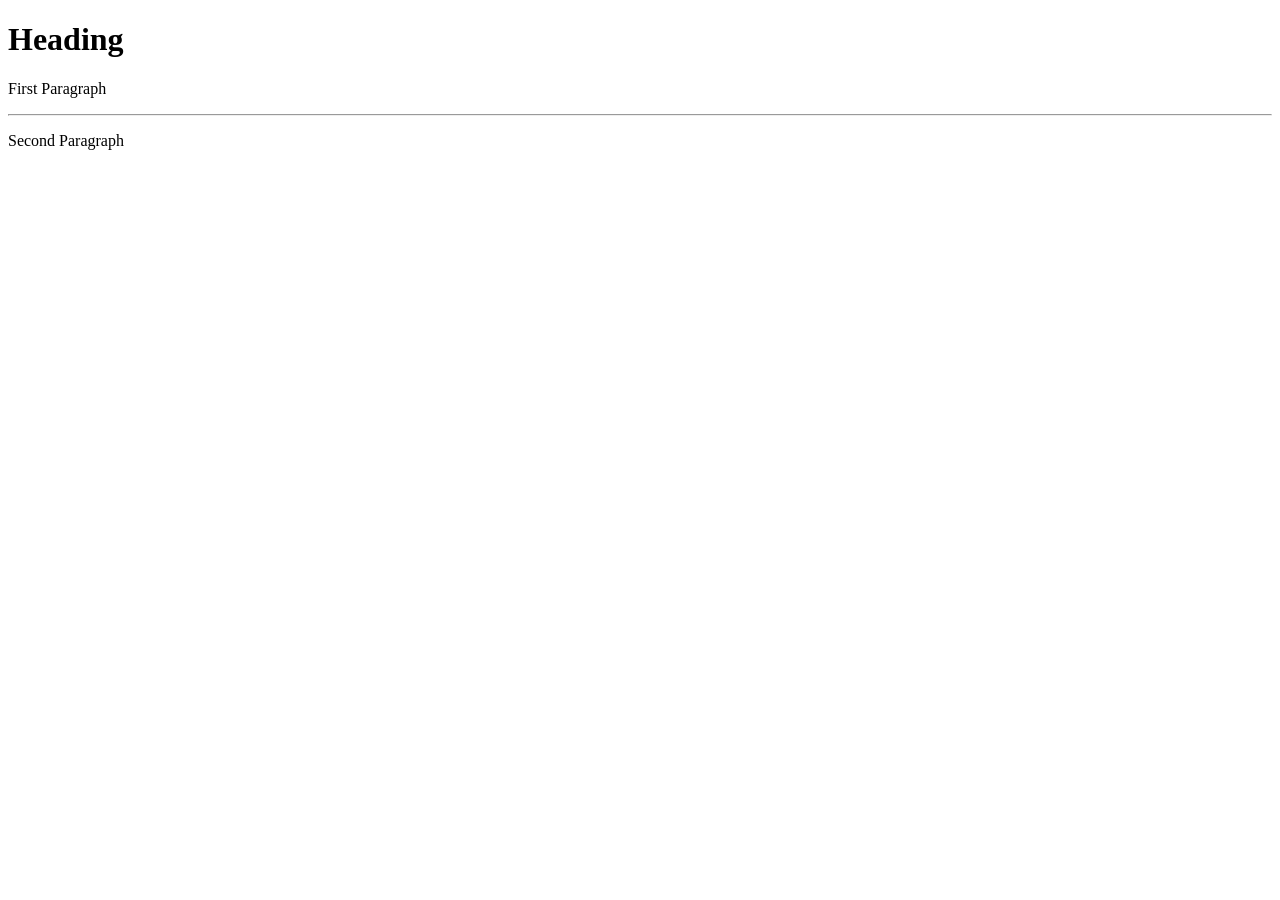
==== index.html @ 1a5a6fde "chore: added a placeholder .html" ====
<!DOCTYPE html>

<html>
    <head>
        <title>Sample Web Page</title>
    </head>

    <body>
        <h1>Heading</h1>
        <p>First Paragraph</P>
        <hr />
        <p>Second Paragraph</p>
    </body>

</html>
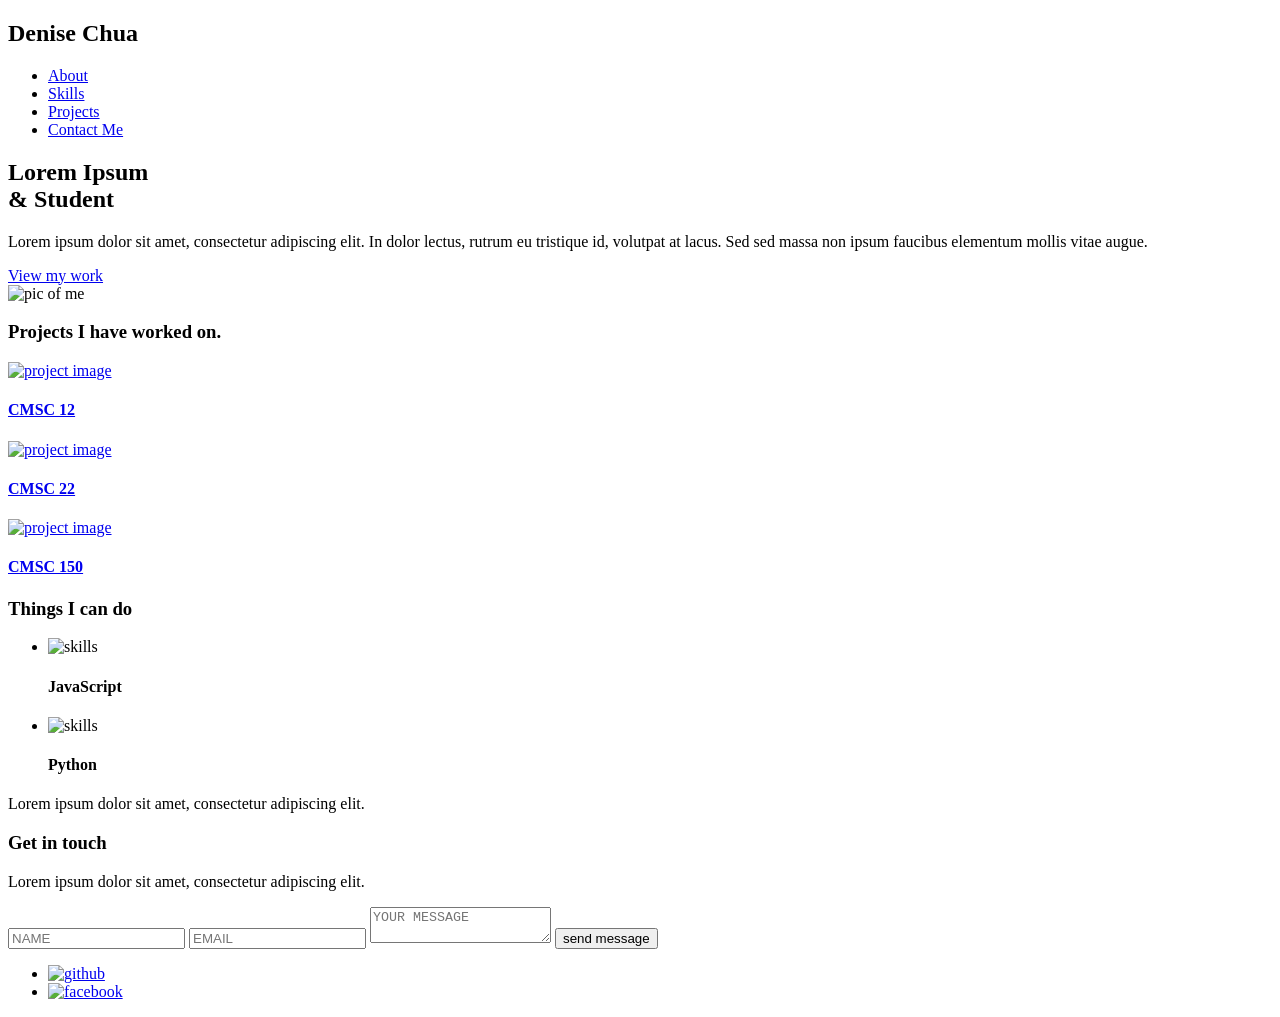
==== commit b23767fa: "feat: added basic content structure to index.html" ====
--- a/index.html
+++ b/index.html
@@ -2,14 +2,93 @@
 
 <html>
     <head>
-        <title>Sample Web Page</title>
+        <link rel="stylesheet" href="css/styles.css">
+        <title>Denise Chua's Web Portfolio</title>
     </head>
 
     <body>
-        <h1>Heading</h1>
-        <p>First Paragraph</P>
-        <hr />
-        <p>Second Paragraph</p>
+
+        <!-- site header
+        ============================================ -->
+        <header>
+            <div class="site-navbar">
+                <nav class="navbar-menu">
+                    <h1>Denise Chua</h1>
+                    <ul class="navbar-list">
+                        <li class="navbar-item"><a href="#about" class="navbar-link">About</a></li>
+                        <li class="navbar-item"><a href="#skills" class="navbar-link">Skills</a></li>
+                        <li class="navbar-item"><a href="#projects" class="navbar-link">Projects</a></li>
+                        <li class="navbar-item"><a href="#contact" class="navbar-link">Contact Me</a></li>
+                    </ul>
+                </nav>
+            </div>
+        </header>
+
+        <!-- site sections
+        ============================================ -->
+        <section id="about" class="section">
+            <div class ="welcome-text">
+                <h2>Lorem Ipsum <br>& Student</h2>
+                <p class = "leading">Lorem ipsum dolor sit amet, consectetur adipiscing elit. In dolor lectus, rutrum eu tristique id, volutpat at lacus. 
+                    Sed sed massa non ipsum faucibus elementum mollis vitae augue.</p>
+            <a href ="#projects" class="button">View my work</a>
+            </div>
+            <div class="welcome-img">
+                <img src="personal_photo.png" alt="pic of me">
+            </div>
+        </section>
+
+        <section id="projects">
+            <h3>Projects I have worked on.</h3>
+            <div class="projects grid">
+                <a href="#">
+                    <img src="cmsc12.png" alt="project image">
+                    <h4>CMSC 12</h4>
+                </a>
+                <a href="#">
+                    <img src="cmsc22.png" alt="project image">
+                    <h4>CMSC 22</h4>
+                </a>
+                <a href="#">
+                    <img src="cmsc150.png" alt="project image">
+                    <h4>CMSC 150</h4>
+                </a>
+            </div>
+        </section>
+
+        <section id="skills">
+            <h3>Things I can do</h3>
+            <ul>
+                <li>
+                    <img src="icon_javascript.png" alt="skills">
+                    <h4>JavaScript</h4>
+                </li>
+                <li>
+                    <img src="icon_python.png" alt="skills">
+                    <h4>Python</h4>
+                </li>
+            </ul>
+            <p class="leading">Lorem ipsum dolor sit amet, consectetur adipiscing elit.</p>
+        </section>
+
+        <section id="contact">
+            <h3>Get in touch</h3>
+            <p class="leading">Lorem ipsum dolor sit amet, consectetur adipiscing elit.</p>
+            <form>
+                <input type="text" placeholder="NAME">
+                <input type="email" placeholder ="EMAIL">
+                <textarea placeholder="YOUR MESSAGE"></textarea>
+                <button class="button">send message</button>
+            </form>
+        </section>
+
+        <footer>
+            <div clas="grid">
+                <ul class="social">
+                    <li><a href="#"><img src="assets/icon_github.png" alt="github"></a></li>
+                    <li><a href="#"><img src="assets/icon_facebook.png" alt="facebook"></a></li>              
+                </ul>
+            </div>
+        </footer>
     </body>
-
 </html>
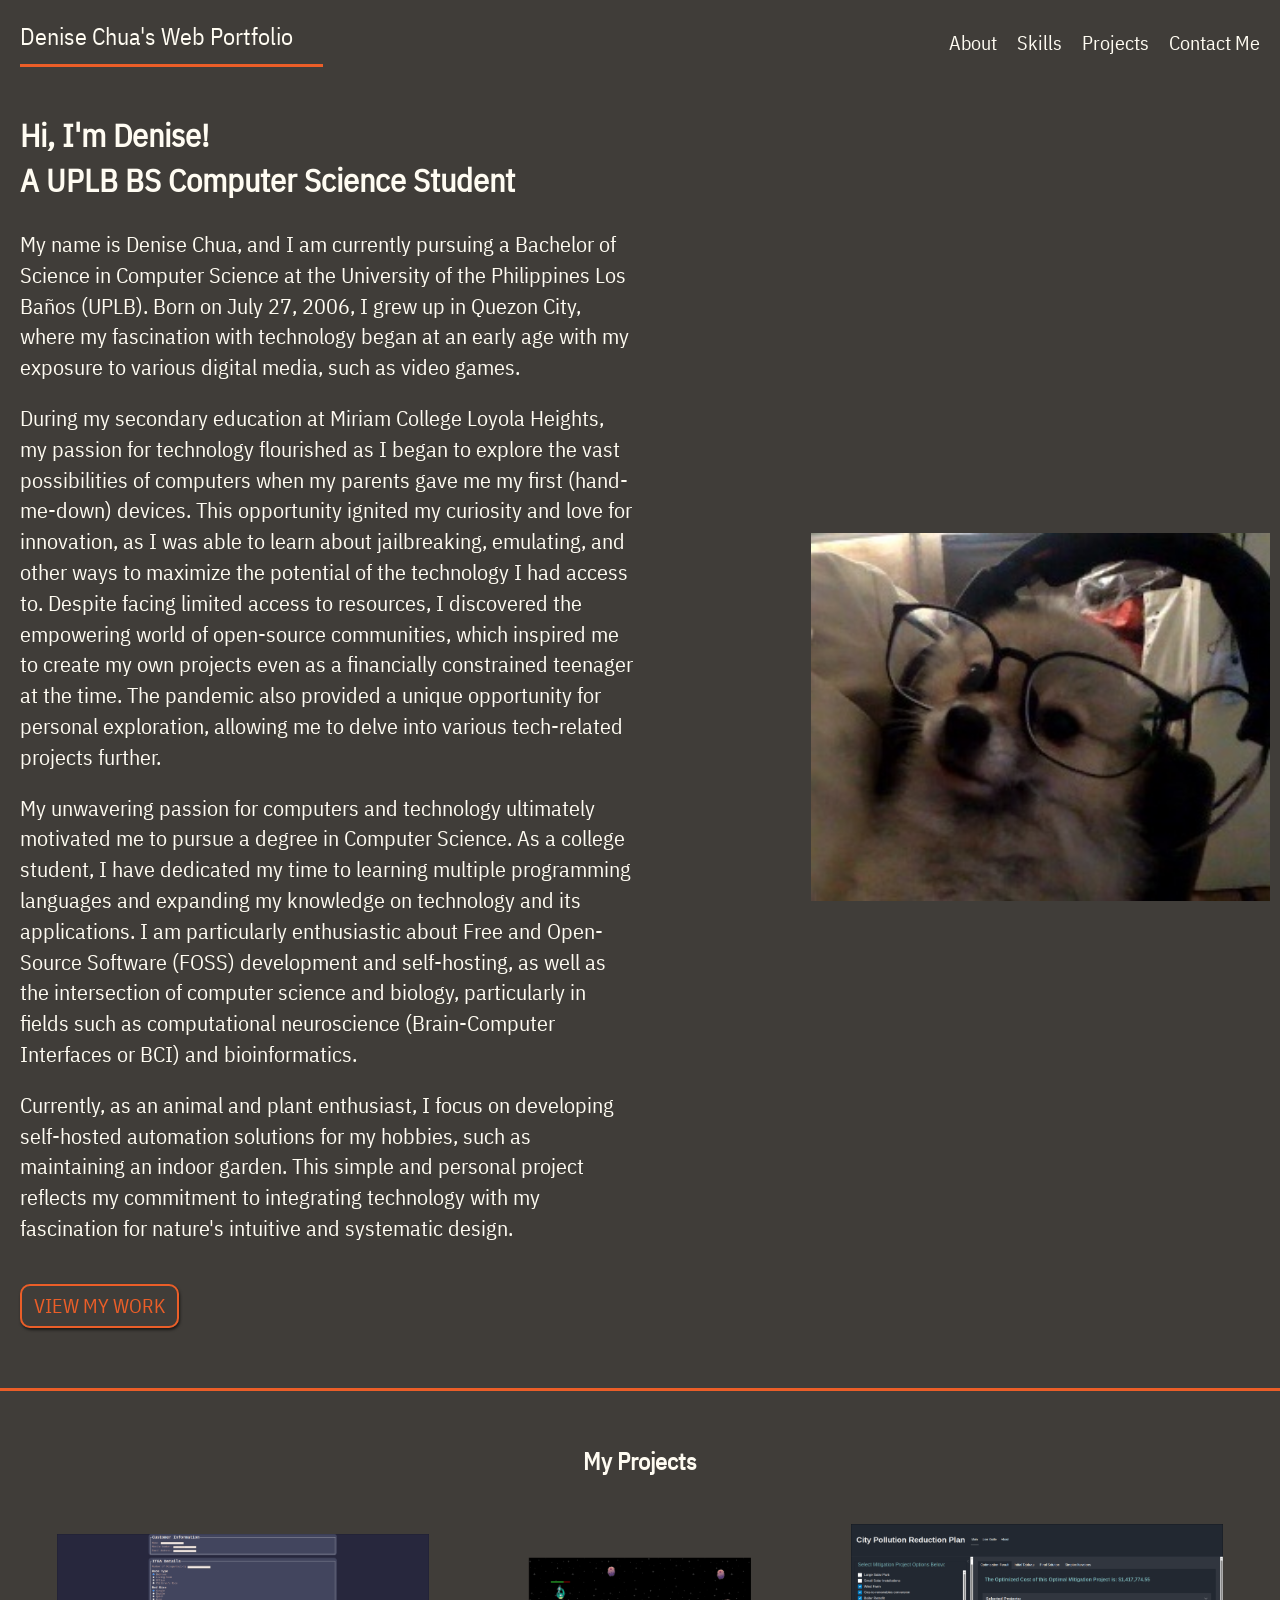
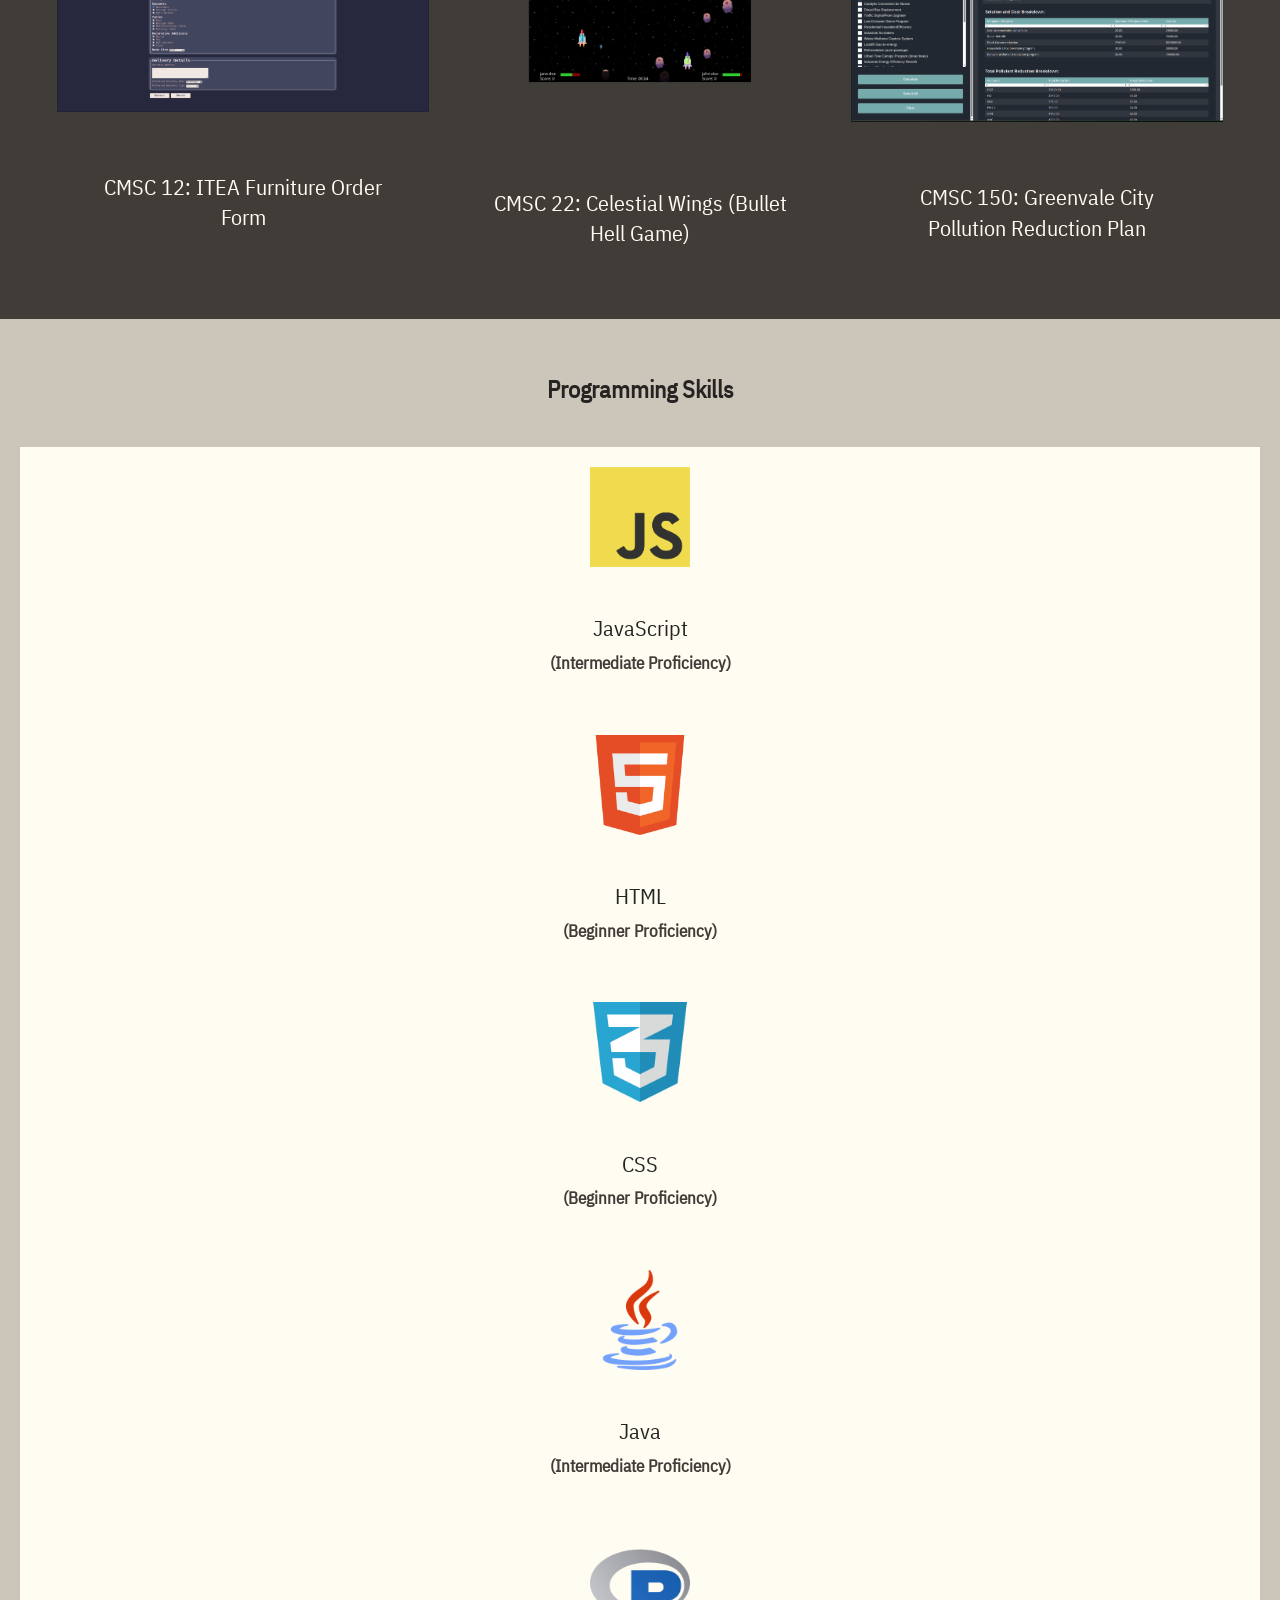
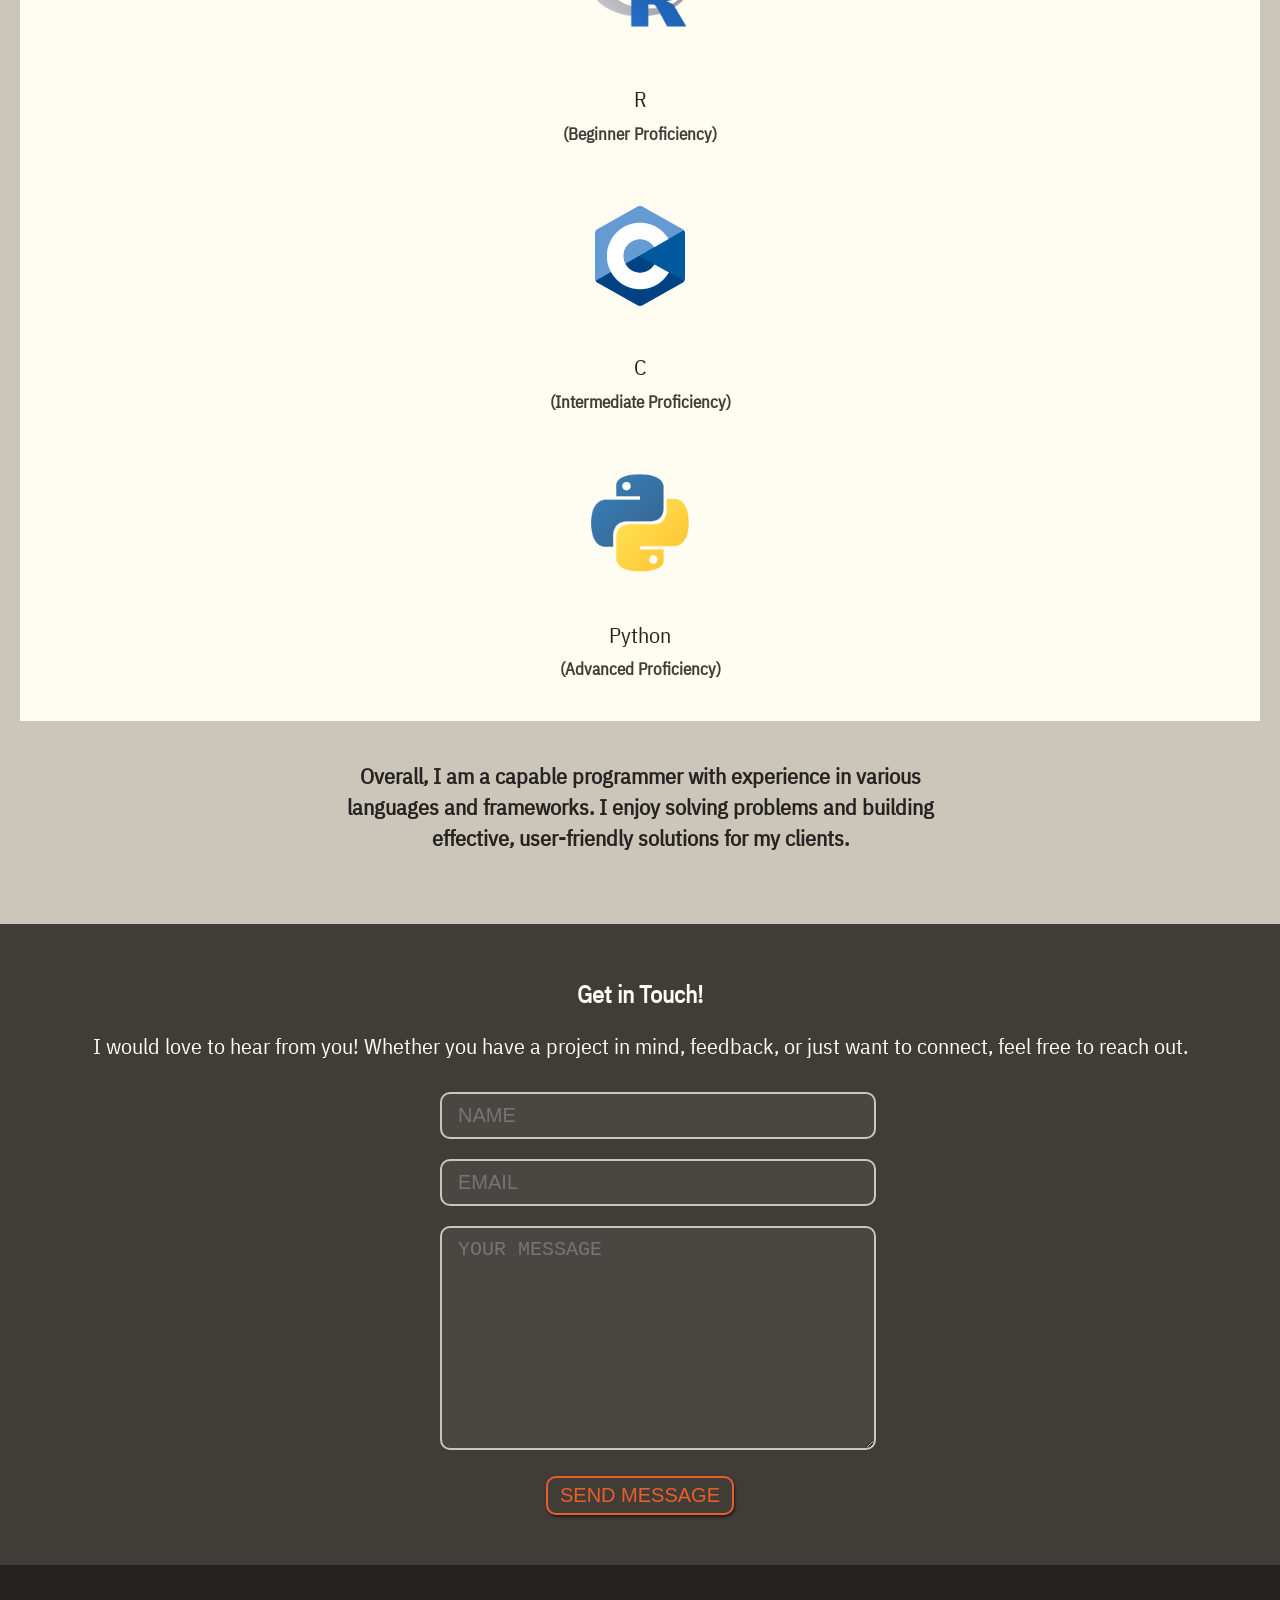
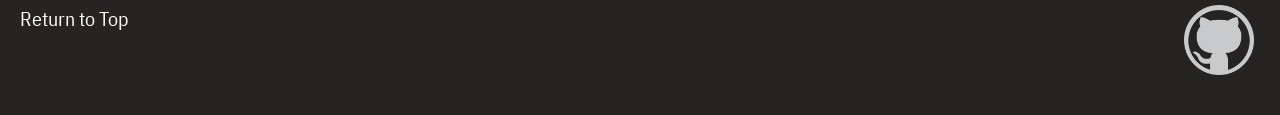
==== commit 0ccf3087: "ui: added css styling and image assets" ====
--- a/index.html
+++ b/index.html
@@ -1,3 +1,5 @@
+<!-- Chua, Denise Kirssy F. | CMSC 100 Exer # 2 -->
+
 <!DOCTYPE html>
 
 <html>
@@ -10,70 +12,111 @@
 
         <!-- site header
         ============================================ -->
-        <header>
-            <div class="site-navbar">
-                <nav class="navbar-menu">
-                    <h1>Denise Chua</h1>
-                    <ul class="navbar-list">
-                        <li class="navbar-item"><a href="#about" class="navbar-link">About</a></li>
-                        <li class="navbar-item"><a href="#skills" class="navbar-link">Skills</a></li>
-                        <li class="navbar-item"><a href="#projects" class="navbar-link">Projects</a></li>
-                        <li class="navbar-item"><a href="#contact" class="navbar-link">Contact Me</a></li>
-                    </ul>
-                </nav>
+            <nav class="navbar-menu grid">
+                <h1>Denise Chua's Web Portfolio</h1>
+                <ul>
+                    <li><a href="#about">About</a></li>
+                    <li><a href="#skills">Skills</a></li>
+                    <li><a href="#projects">Projects</a></li>
+                    <li><a href="#contact">Contact Me</a></li>
+                </ul>
+            </nav>
+
+        <!-- site sections (about)
+        ============================================ -->
+        <section id="about" class="grid">
+            <div class ="welcome-text">
+                <h2><strong>Hi, I'm Denise! <br>A UPLB BS Computer Science Student</strong></h2>
+                <p class="leading">
+                My name is Denise Chua, and I am currently pursuing a Bachelor of Science in Computer Science at the University of the Philippines Los Baños (UPLB). Born on July 27, 2006, I grew up in Quezon City, where my fascination with technology began at an early age with my exposure to various digital media, such as video games.
+                </p>
+
+                <p class="leading">
+                During my secondary education at Miriam College Loyola Heights, my passion for technology flourished as I began to explore the vast possibilities of computers when my parents gave me my first (hand-me-down) devices. This opportunity ignited my curiosity and love for innovation, as I was able to learn about jailbreaking, emulating, and other ways to maximize the potential of the technology I had access to. Despite facing limited access to resources, I discovered the empowering world of open-source communities, which inspired me to create my own projects even as a financially constrained teenager at the time. The pandemic also provided a unique opportunity for personal exploration, allowing me to delve into various tech-related projects further.
+
+                <p class="leading">
+                My unwavering passion for computers and technology ultimately motivated me to pursue a degree in Computer Science. As a college student, I have dedicated my time to learning multiple programming languages and expanding my knowledge on technology and its applications. I am particularly enthusiastic about Free and Open-Source Software (FOSS) development and self-hosting, as well as the intersection of computer science and biology, particularly in fields such as computational neuroscience (Brain-Computer Interfaces or BCI) and bioinformatics.
+                </p>
+
+                <p class="leading">
+                Currently, as an animal and plant enthusiast, I focus on developing self-hosted automation solutions for my hobbies, such as maintaining an indoor garden. This simple and personal project reflects my commitment to integrating technology with my fascination for nature's intuitive and systematic design.
+                </p>
+            <a href ="#portfolio" class="button">View my work</a>
             </div>
-        </header>
-
-        <!-- site sections
-        ============================================ -->
-        <section id="about" class="section">
-            <div class ="welcome-text">
-                <h2>Lorem Ipsum <br>& Student</h2>
-                <p class = "leading">Lorem ipsum dolor sit amet, consectetur adipiscing elit. In dolor lectus, rutrum eu tristique id, volutpat at lacus. 
-                    Sed sed massa non ipsum faucibus elementum mollis vitae augue.</p>
-            <a href ="#projects" class="button">View my work</a>
-            </div>
-            <div class="welcome-img">
-                <img src="personal_photo.png" alt="pic of me">
+            <div class="personal-img">
+                <img src="assets/mydogbutme.jpg" alt="pic of me">
             </div>
         </section>
 
-        <section id="projects">
-            <h3>Projects I have worked on.</h3>
+        <!-- site sections (portfolio)
+        ============================================ -->
+        <section id="portfolio">
+            <h3><strong>My Projects</strong></h3>
             <div class="projects grid">
-                <a href="#">
-                    <img src="cmsc12.png" alt="project image">
-                    <h4>CMSC 12</h4>
+                <a>
+                    <img src="assets/cmsc12.png" alt="project image">
+                    <h4>CMSC 12: ITEA Furniture Order Form</h4>
                 </a>
-                <a href="#">
-                    <img src="cmsc22.png" alt="project image">
-                    <h4>CMSC 22</h4>
+                <a>
+                    <img src="assets/cmsc22.png" alt="project image">
+                    <h4>CMSC 22: Celestial Wings (Bullet Hell Game)</h4>
                 </a>
-                <a href="#">
-                    <img src="cmsc150.png" alt="project image">
-                    <h4>CMSC 150</h4>
+                <a>
+                    <img src="assets/cmsc150.png" alt="project image">
+                    <h4>CMSC 150: Greenvale City Pollution Reduction Plan</h4>
                 </a>
             </div>
         </section>
 
+        <!-- site sections (skills)
+        ============================================ -->
         <section id="skills">
-            <h3>Things I can do</h3>
+            <h3><strong>Programming Skills</strong></h3>
             <ul>
                 <li>
-                    <img src="icon_javascript.png" alt="skills">
+                    <img src="assets/javascript-logo.png" alt="skills">
                     <h4>JavaScript</h4>
+                    <h5>(Intermediate Proficiency)</h5>
                 </li>
                 <li>
-                    <img src="icon_python.png" alt="skills">
+                    <img src="assets/html-logo.png" alt="skills">
+                    <h4>HTML</h4>
+                    <h5>(Beginner Proficiency)</h5>
+                </li>
+                <li>
+                    <img src="assets/css-logo.png" alt="skills">
+                    <h4>CSS</h4>
+                    <h5>(Beginner Proficiency)</h5>
+                </li>
+                <li>
+                    <img src="assets/java-logo.png" alt="skills">
+                    <h4>Java</h4>
+                    <h5>(Intermediate Proficiency)</h5>
+                </li>
+                <li>
+                    <img src="assets/r-logo.png" alt="skills">
+                    <h4>R</h4>
+                    <h5>(Beginner Proficiency)</h5>                    
+                </li>
+                <li>
+                    <img src="assets/c-logo.png" alt="skills">
+                    <h4>C</h4>
+                    <h5>(Intermediate Proficiency)</h5>
+                </li>
+                <li>
+                    <img src="assets/python-logo.png" alt="skills">
                     <h4>Python</h4>
+                    <h5>(Advanced Proficiency)</h5>
                 </li>
             </ul>
-            <p class="leading">Lorem ipsum dolor sit amet, consectetur adipiscing elit.</p>
+            <p class="leading"><strong>Overall, I am a capable programmer with experience in various languages and frameworks. I enjoy solving problems and building effective, user-friendly solutions for my clients.</strong></p>
         </section>
 
+        <!-- site sections (contact)
+        ============================================ -->
         <section id="contact">
-            <h3>Get in touch</h3>
-            <p class="leading">Lorem ipsum dolor sit amet, consectetur adipiscing elit.</p>
+            <h3><strong>Get in Touch!</strong></h3>
+            <p class="leading">I would love to hear from you! Whether you have a project in mind, feedback, or just want to connect, feel free to reach out.
             <form>
                 <input type="text" placeholder="NAME">
                 <input type="email" placeholder ="EMAIL">
@@ -82,11 +125,13 @@
             </form>
         </section>
 
+        <!-- site sections (footer)
+        ============================================ -->
         <footer>
-            <div clas="grid">
+            <div class="grid">
+                <a href="#about">Return to Top</a>
                 <ul class="social">
-                    <li><a href="#"><img src="assets/icon_github.png" alt="github"></a></li>
-                    <li><a href="#"><img src="assets/icon_facebook.png" alt="facebook"></a></li>              
+                    <li><a href="https://github.com/DaemonChu"><img src="assets/github-icon.png" alt="github"></a></li>       
                 </ul>
             </div>
         </footer>
--- a/css/styles.css
+++ b/css/styles.css
@@ -0,0 +1,311 @@
+/* Chua, Denise Kirssy F. | CMSC 100 Exer # 2 */
+
+/* variables (color scheme) */
+:root{
+  --primary: #EB5E28;
+  --secondary: #403D39;
+}
+
+/* CSS reset (for consistent styling) */
+body,p,a,ul,li{
+  margin: 0;
+  padding: 0;
+  text-decoration: none;
+}
+li{
+  list-style-type: none;
+}
+
+/* base styles */
+body{
+  background: var(--secondary);
+  overflow-x: hidden;
+  font-family: 'IBM Plex Sans Condensed';
+}
+.button{
+background: none;
+border: 2px solid var(--primary);
+color: var(--primary);
+padding: 6px 12px;
+border-radius: 10px;
+text-transform: uppercase;
+box-shadow: 1px 2px 3px rgba(0,0,0,0.6);
+display: inline-block;
+font-size: 1em;
+}
+.button:hover{
+    color: #252422;
+    background: var(--primary);
+    transition: background-color 0.3s, color 0.3s;
+}
+input,textarea{
+  background: rgba(255,255,255,0.05);
+  padding: 10px 16px;
+  border-radius: 10px;
+  border: 2px solid #CCC5B9;
+  color: #FFFCF2;
+  font-size: 1em;
+}
+
+/* general font style */
+@font-face {
+  font-family: 'IBM Plex Sans Condensed';
+  src: url("../assets/fonts/IBMPlexSansCondensed-Regular.ttf") format("truetype");
+}
+h1,h2,h3,h4{
+  color: #FFFCF2;
+  font-weight: normal;
+  line-height: 1.4em;
+}
+p,a,li{
+  color: #FFFCF2;
+  line-height: 1.4em;
+  font-size: 1em;
+}
+a:hover{
+    color: #CCC5B9;
+    transition: color 0.3s;
+}
+h1, h3{
+  font-size: 1.2em;
+}
+h2{
+  font-size: 1.6em;
+}
+h4{
+  font-size: 1.1em;
+}
+.leading{
+  font-size: 1.1em;
+}
+
+/* general formatting */
+.grid{
+  display: grid;
+  grid-template-columns: repeat(8, 1fr);
+  gap: 10px;
+  box-sizing: border-box;
+}
+.navbar-menu{
+  margin: 0 20px;
+}
+.navbar-menu h1{
+  grid-column: 1/4;
+  grid-row: 1;
+  padding-bottom: 10px;
+  border-bottom: 3px solid var(--primary);
+  display: inline-block;
+}
+#about{
+  padding: 0 20px 20px 20px;
+}
+.welcome-text{
+  grid-column: 1/6;
+}
+.welcome-text a{
+  margin: 20px 0;
+}
+.personal-img {
+    grid-column: 6 / 9;
+    display: flex;
+    padding: 10px;
+    width: 100%; 
+    height: auto; 
+}
+.personal-img img{
+  width: 100%;
+  height: auto;
+  object-fit: contain;
+}
+#portfolio{
+  background-size: cover;
+  background-repeat: no-repeat;
+  background-position: bottom;
+  padding: 30px 20px;
+  border-top: 3px solid var(--primary);
+}
+#portfolio h3{
+  margin-bottom: 0;
+  text-align: center;
+}
+.projects {
+  margin: 10px 0;
+  display: flex;
+  justify-content: center; 
+  align-items: center; 
+  flex-wrap: wrap; 
+  gap: 5px; 
+}
+.projects a {
+  display: flex;
+  flex-direction: column; 
+  justify-content: flex-start; 
+  align-items: center; 
+  text-align: center; 
+  padding: 10px; 
+  overflow: hidden; 
+  flex: 0 1 30%;
+}
+.projects img {
+  width: 100%; 
+  object-fit: cover;
+}
+.projects h4 {
+  color: #FFFCF2; 
+  margin-top: 5px; 
+}
+#skills{
+  padding: 30px 20px;
+  background: #CCC5B9;
+}
+#skills h3{
+  text-align: center;
+  color: #252422;
+}
+#skills h4{
+  color: #252422;
+  margin-bottom: 5px;
+}
+#skills h5{
+  color: #403D39;
+  margin-top: 0px;
+}
+#skills ul{
+  margin: 40px 0;
+}
+#skills li{
+  padding: 10px;
+  background: #FFFCF2;
+  grid-column: span 4;
+  text-align: center;
+}
+#skills img{
+  height: 100px;
+  margin: 10px auto;
+}
+#skills p{
+  text-align: center;
+  color: #252422;
+  margin: 0 20px;
+}
+footer{
+  padding: 30px 20px;
+  background-color: #252422;
+  background-size: 40%;
+  background-repeat: no-repeat;
+  background-position: top center;
+}
+footer .copyright{
+  grid-column: 1/3;
+  font-size: 0.8em;
+}
+footer .social{
+  grid-column: 7/9;
+  display: flex;
+  justify-content: flex-end;
+}
+footer li{
+  margin: 0 6px;
+}
+footer img{
+    width: 70px;       
+    height: auto;     
+    object-fit: cover;   
+    display: block;       
+}
+#contact{
+  padding: 30px 20px;
+  background: #403D39;
+  border-radius: 10px;
+}
+#contact h3, #contact p{
+  margin-bottom: 0;
+  text-align: center;
+}
+#contact form{
+  width: 80%;
+  max-width: 400px;
+  margin: 20px auto;
+  text-align: center;
+}
+#contact input,#contact textarea{
+  color: #FFFCF2;
+  width: 100%;
+  margin: 10px 0;
+}
+#contact textarea{
+  max-width: 100%;
+  height: 200px;
+}
+#contact .button{
+  margin-top: 10px;
+}
+
+
+/* for laptop size */
+@media screen and (min-width: 960px){
+
+  body{
+    font-size: 18px;
+  }
+  .grid{
+    margin: 0 auto;
+    width: 100%;
+  }
+  .leading{
+    margin: 20px 0;
+  }
+  .navbar-menu{
+    padding: 0 20px;
+  }
+  .navbar-menu h1{
+    grid-column: 1/3;
+  }
+  .navbar-menu ul{
+    display: flex;
+    grid-column: 6/9;
+    justify-content: flex-end;
+    align-self: center;
+  }
+  .navbar-menu li{
+    margin-left: 20px;
+  }
+  .welcome-text{
+    grid-column: 1/5;
+    align-self: center;
+  }
+  #about{
+    padding-bottom: 40px;
+  }
+  .projects a *{
+    max-width: 100%;
+    margin: 30px 10%;
+  }
+  #skills{
+    padding: 30px 20px;
+  }
+  #skills ul{
+    margin: 40px auto;
+  }
+  #skills li{
+    grid-column: span 2;
+  }
+  #skills p{
+    max-width: 600px;
+    margin: 40px auto;
+  }
+  footer{
+    background-size: 20%;
+    padding: 40px 20px;
+  }
+
+}
+
+/* desktop styles */
+@media screen and (min-width: 1200px){
+
+  body{
+    font-size: 20px;
+  }
+
+}
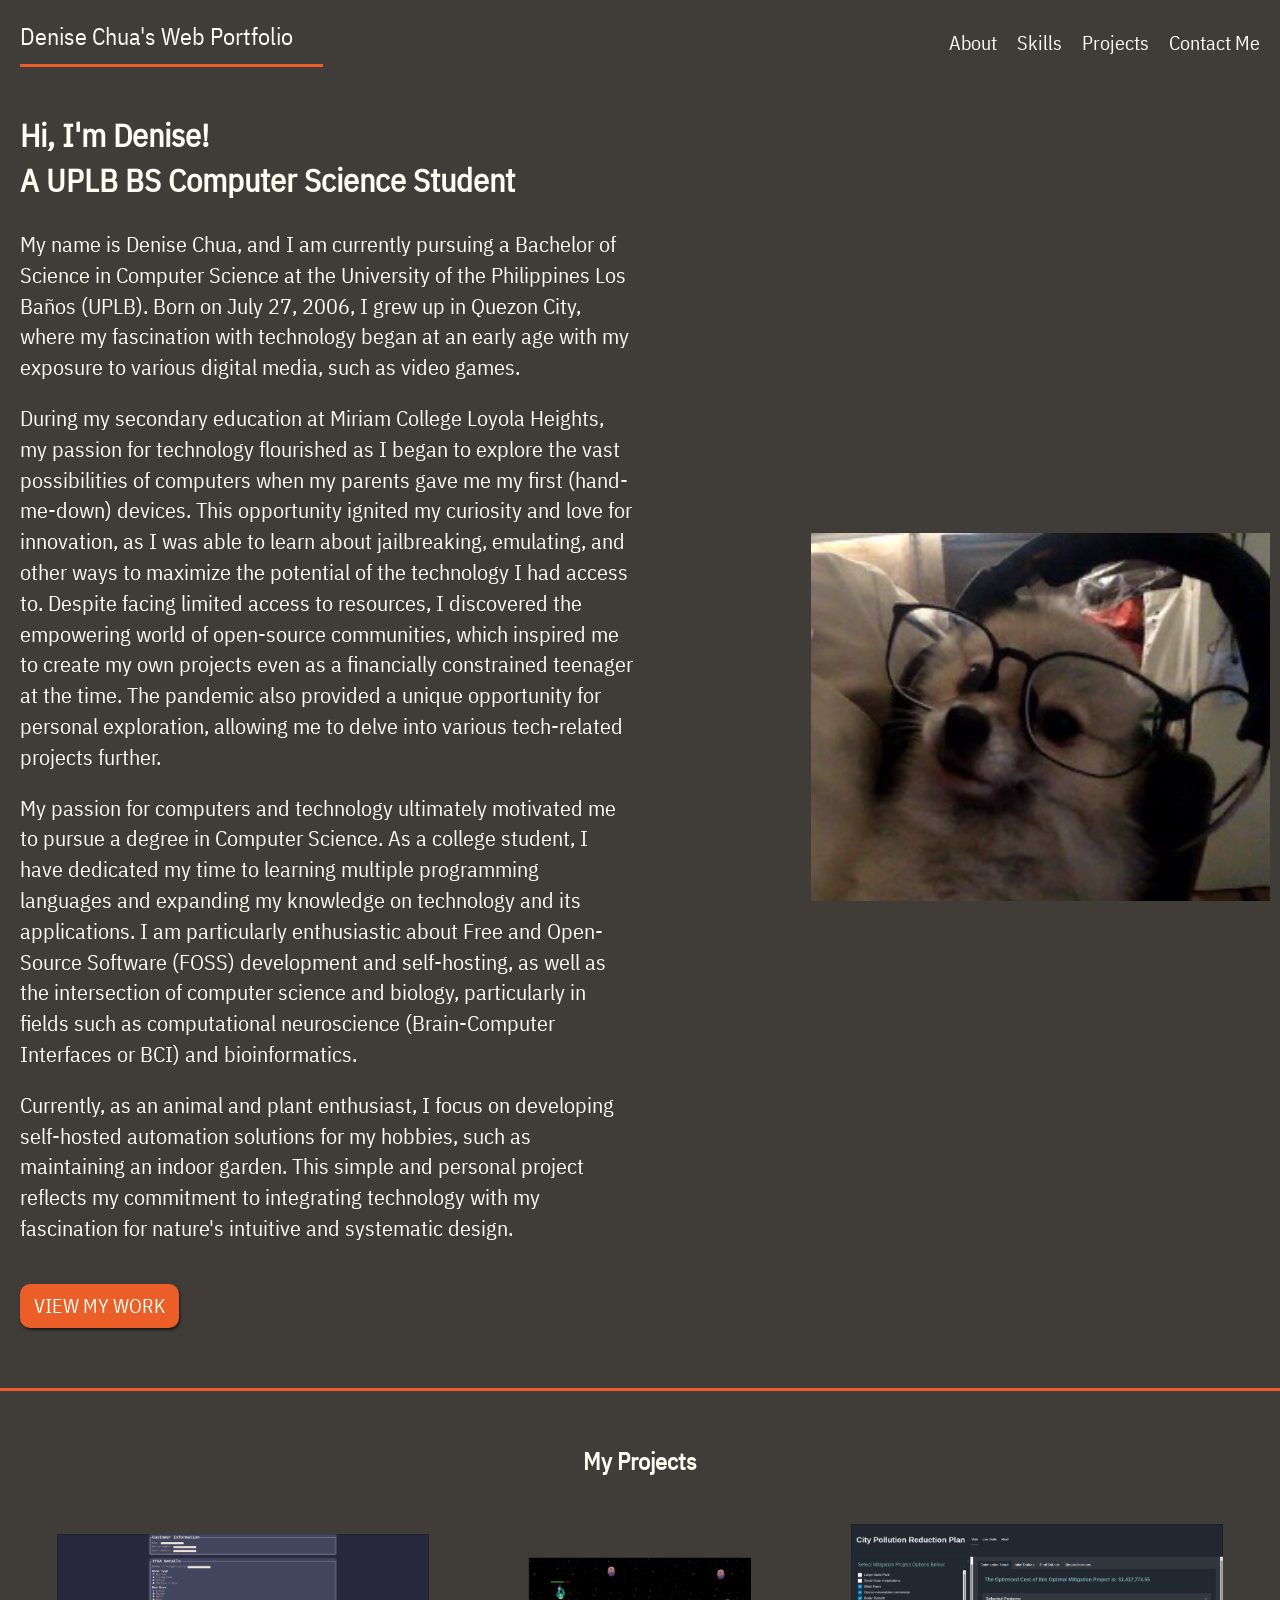
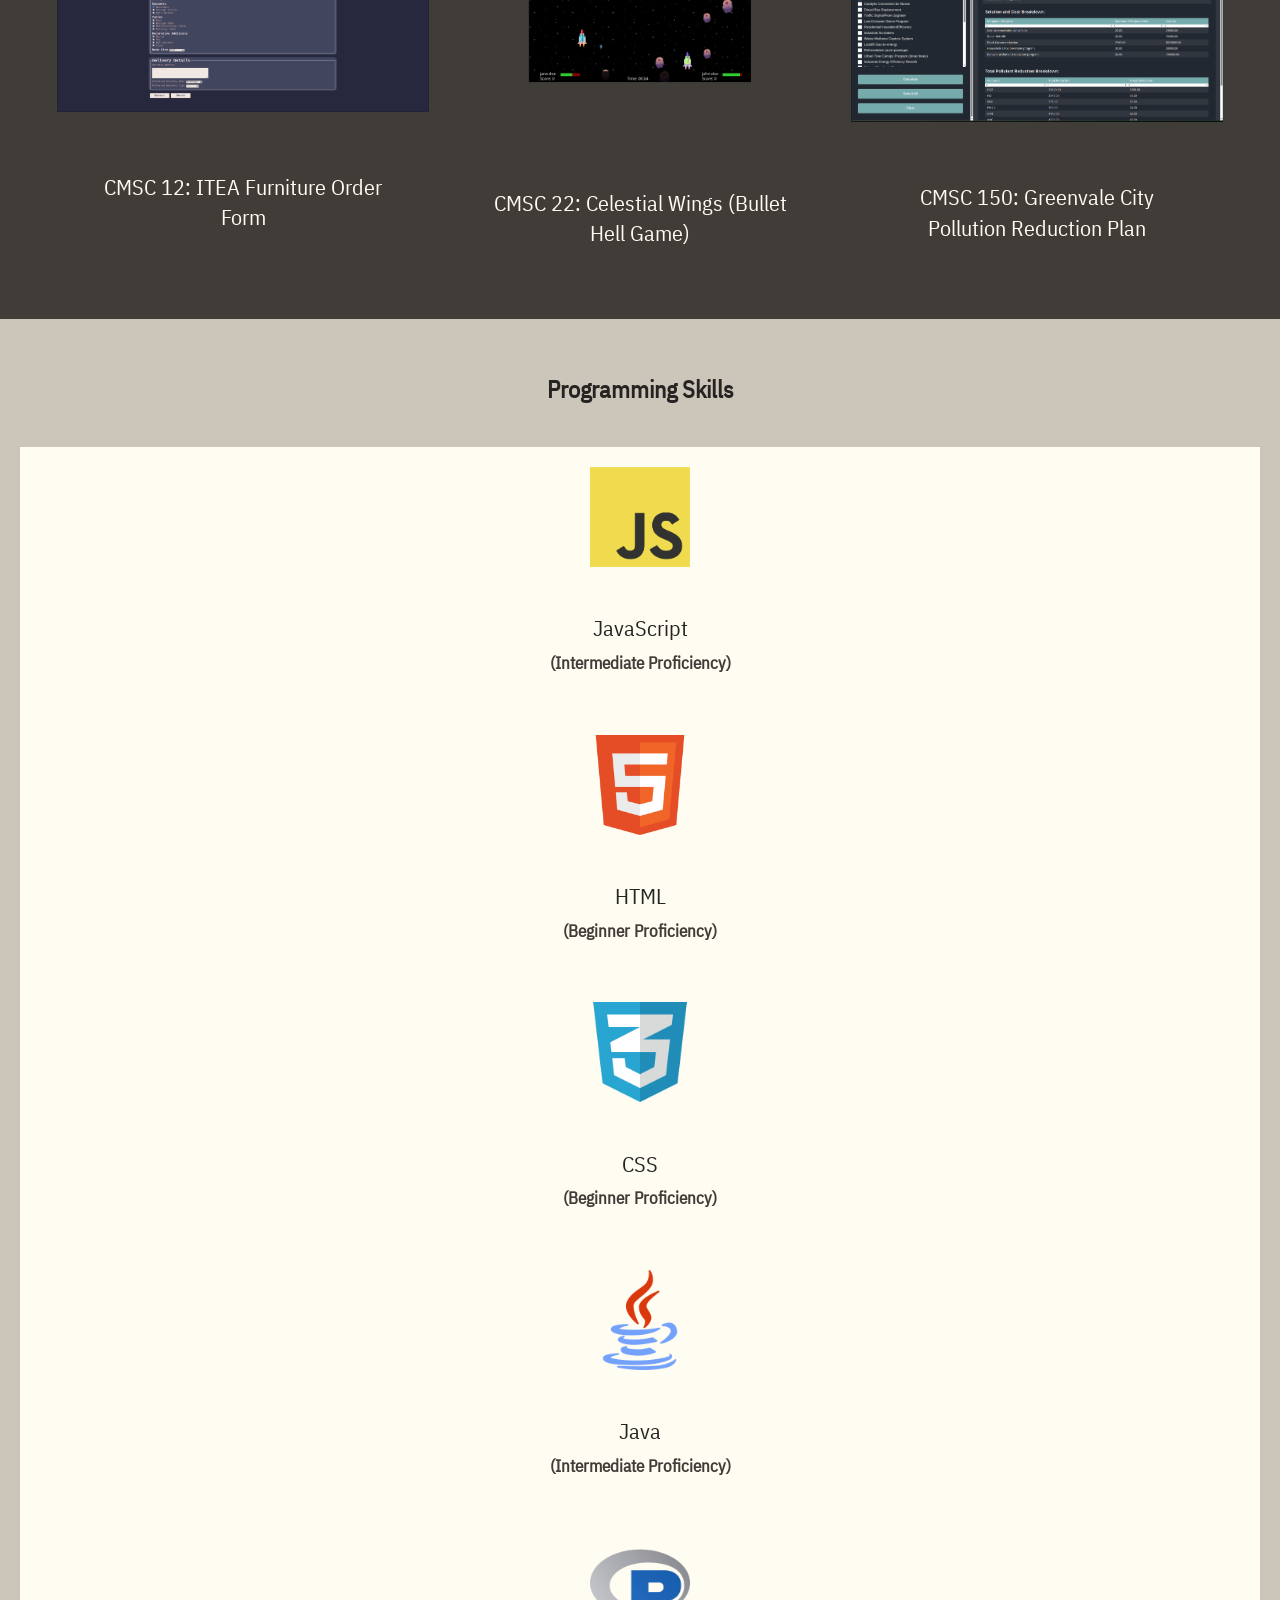
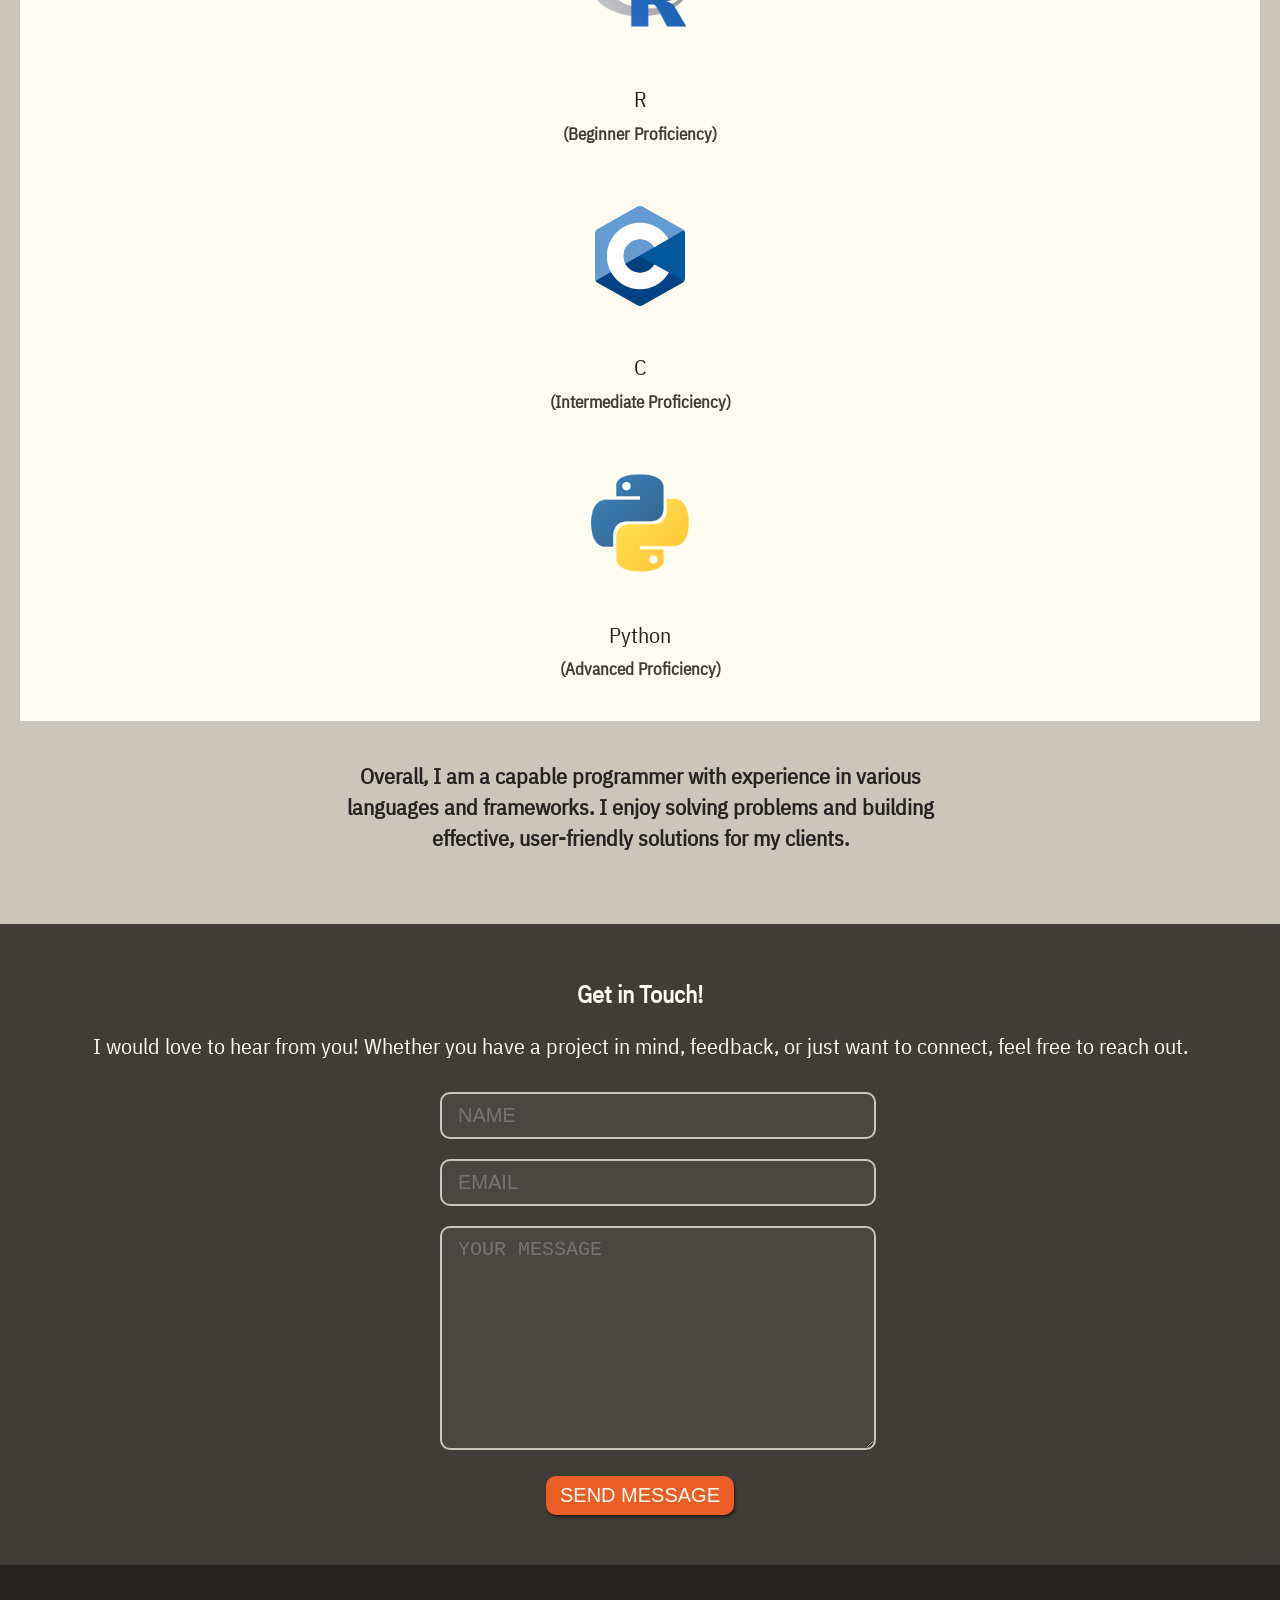
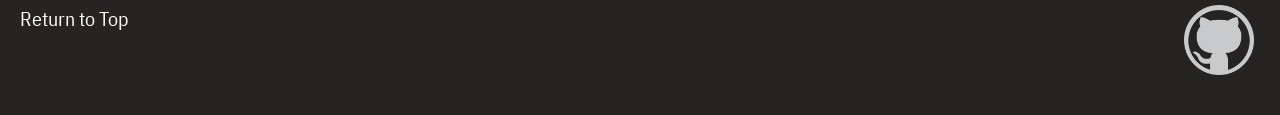
==== commit 54883380: "ui: improved button color for visibility" ====
--- a/index.html
+++ b/index.html
@@ -35,7 +35,7 @@
                 During my secondary education at Miriam College Loyola Heights, my passion for technology flourished as I began to explore the vast possibilities of computers when my parents gave me my first (hand-me-down) devices. This opportunity ignited my curiosity and love for innovation, as I was able to learn about jailbreaking, emulating, and other ways to maximize the potential of the technology I had access to. Despite facing limited access to resources, I discovered the empowering world of open-source communities, which inspired me to create my own projects even as a financially constrained teenager at the time. The pandemic also provided a unique opportunity for personal exploration, allowing me to delve into various tech-related projects further.
 
                 <p class="leading">
-                My unwavering passion for computers and technology ultimately motivated me to pursue a degree in Computer Science. As a college student, I have dedicated my time to learning multiple programming languages and expanding my knowledge on technology and its applications. I am particularly enthusiastic about Free and Open-Source Software (FOSS) development and self-hosting, as well as the intersection of computer science and biology, particularly in fields such as computational neuroscience (Brain-Computer Interfaces or BCI) and bioinformatics.
+                My passion for computers and technology ultimately motivated me to pursue a degree in Computer Science. As a college student, I have dedicated my time to learning multiple programming languages and expanding my knowledge on technology and its applications. I am particularly enthusiastic about Free and Open-Source Software (FOSS) development and self-hosting, as well as the intersection of computer science and biology, particularly in fields such as computational neuroscience (Brain-Computer Interfaces or BCI) and bioinformatics.
                 </p>
 
                 <p class="leading">
--- a/css/styles.css
+++ b/css/styles.css
@@ -23,9 +23,9 @@
   font-family: 'IBM Plex Sans Condensed';
 }
 .button{
-background: none;
+background: var(--primary);
 border: 2px solid var(--primary);
-color: var(--primary);
+color: #FFFCF2;
 padding: 6px 12px;
 border-radius: 10px;
 text-transform: uppercase;
@@ -35,7 +35,8 @@
 }
 .button:hover{
     color: #252422;
-    background: var(--primary);
+    background: #FFFCF2;
+    border: 2px solid #252422;
     transition: background-color 0.3s, color 0.3s;
 }
 input,textarea{
